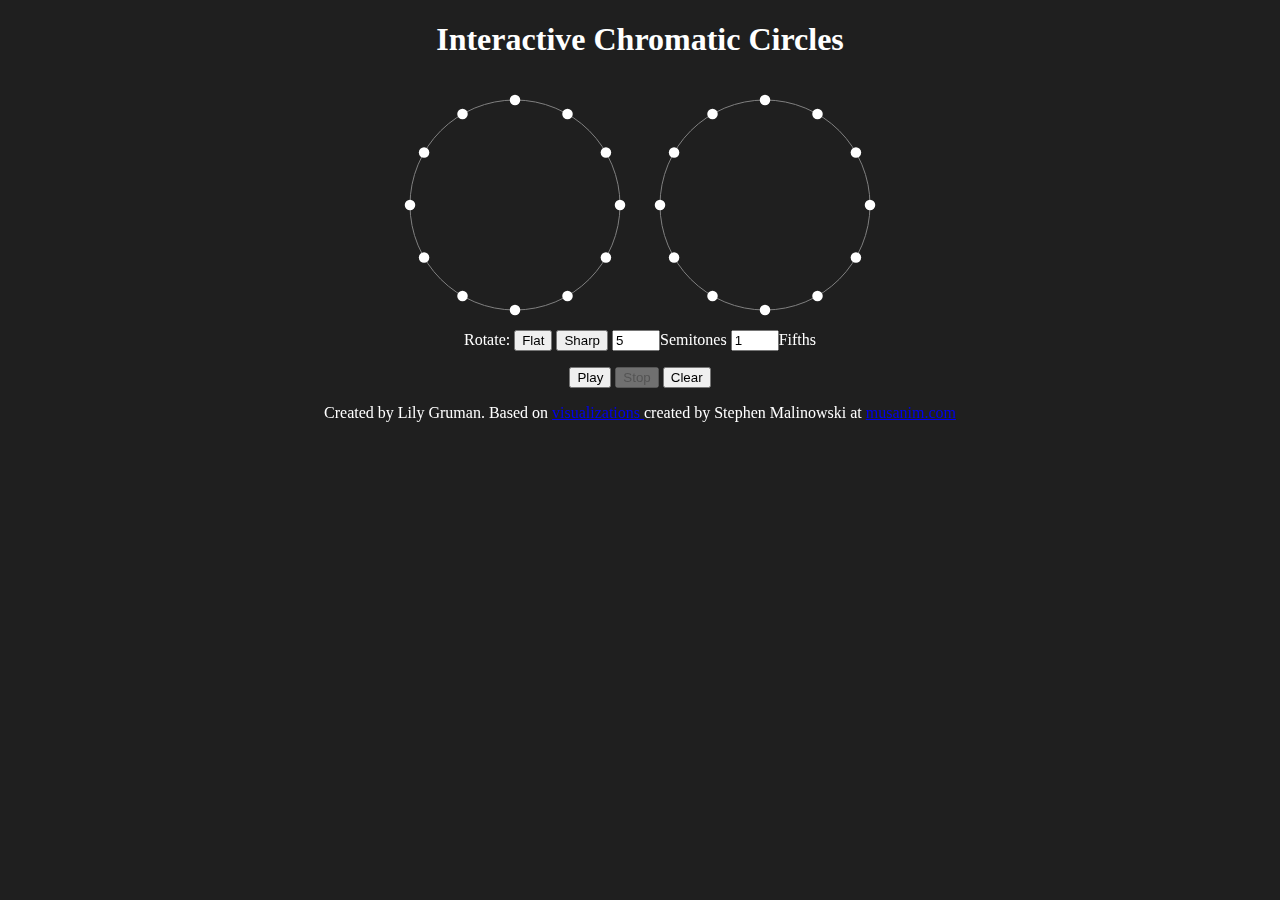
==== cof.html @ 0eb575aa "Expand to show both circles, refactor and encapsulate pitches and verticalities," ====
<!DOCTYPE html>
<html>
    <head>
        <meta charset="utf-8">
        <link rel="stylesheet" type="text/css" href="styles/main.css">
        <title>Interactive Circle of Fifths</title>
    </head>
    <body>
        <h1>Interactive Chromatic Circles</h1>
        <p>
            <canvas id="circles" width="500" height="250"></canvas>
            Rotate:
            <button type="button" id="flat">Flat</button>
            <button type="button" id="sharp">Sharp</button>
            <input type="number" id="numSemis" min="1" max="6" size="1" value="5">Semitones</input>
            <input type="number" id="numFifths" min="1" max="6" size="1" value="1">Fifths</input>
        </p>
        <p>
            <button type="button" id="play">Play</button>
            <button type="button" id="stop">Stop</button>
            <button type="button" id="clear">Clear</button>
        </p>
        <script src="scripts/circles.js"></script>
        <p>
            Created by Lily Gruman.
            Based on
            <a href="http://www.musanim.com/mam/dyad.htm">
                visualizations
            </a>
            created by Stephen Malinowski at
            <a href="http://www.musanim.com/all/">
                musanim.com
            </a>
        </p>
    </body>
</html>
---- styles/main.css ----
html {
    color: white;
    background-color: #1f1f1f;
}

h1, h4, p {
    text-align: center
}

a:link {
    color: "#8080FF";
}

a:visited {
    color: "#A040A0";
}

canvas {
    padding: 0;
    margin: auto;
    display: block;
}

button {
    display: inline-block;
}
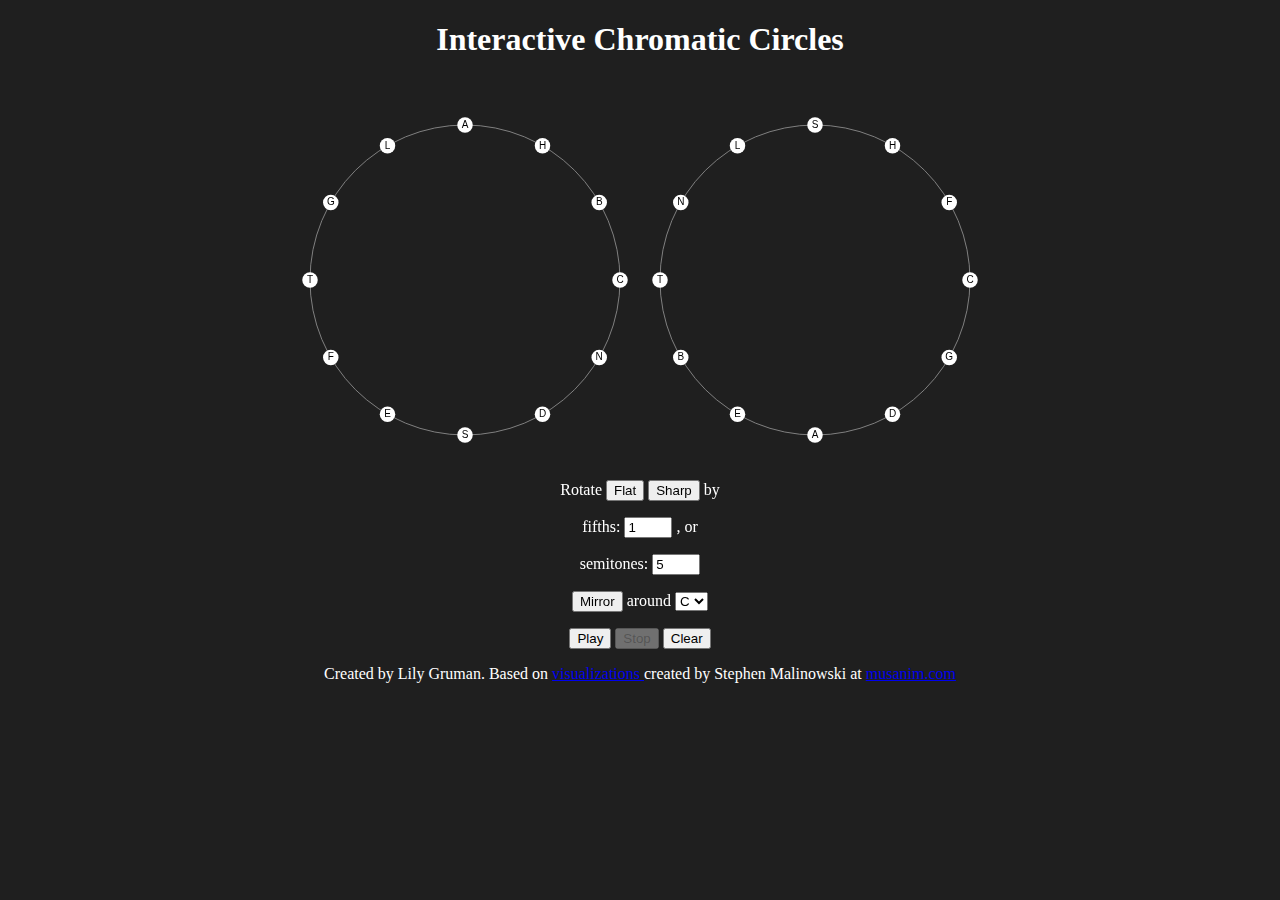
==== commit 8d462ff9: "Reformat buttons, add mirror interface" ====
--- a/cof.html
+++ b/cof.html
@@ -3,17 +3,43 @@
     <head>
         <meta charset="utf-8">
         <link rel="stylesheet" type="text/css" href="styles/main.css">
-        <title>Interactive Circle of Fifths</title>
+        <title>Interactive Chromatic Circles</title>
     </head>
     <body>
         <h1>Interactive Chromatic Circles</h1>
         <p>
-            <canvas id="circles" width="500" height="250"></canvas>
-            Rotate:
+            <canvas id="circles" width="700" height="400"></canvas>
+            Rotate
             <button type="button" id="flat">Flat</button>
             <button type="button" id="sharp">Sharp</button>
-            <input type="number" id="numSemis" min="1" max="6" size="1" value="5">Semitones</input>
-            <input type="number" id="numFifths" min="1" max="6" size="1" value="1">Fifths</input>
+            by
+        </p>
+        <p>
+            fifths:
+            <input type="number" id="numFifths" min="1" max="6" size="1" value="1"></input>
+            , or
+        </p>
+        <p>
+            semitones:
+            <input type="number" id="numSemis" min="1" max="6" size="1" value="5"></input>
+        </p>
+        <p>
+            <button type="button" id="mirror">Mirror</button>
+            around
+            <select id="mirror-center">
+                <option value="c">C</option>
+                <option value="n">N</option>
+                <option value="d">D</option>
+                <option value="s">S</option>
+                <option value="e">E</option>
+                <option value="f">F</option>
+                <option value="t">T</option>
+                <option value="g">G</option>
+                <option value="l">L</option>
+                <option value="a">A</option>
+                <option value="h">H</option>
+                <option value="b">B</option>
+            </select>
         </p>
         <p>
             <button type="button" id="play">Play</button>
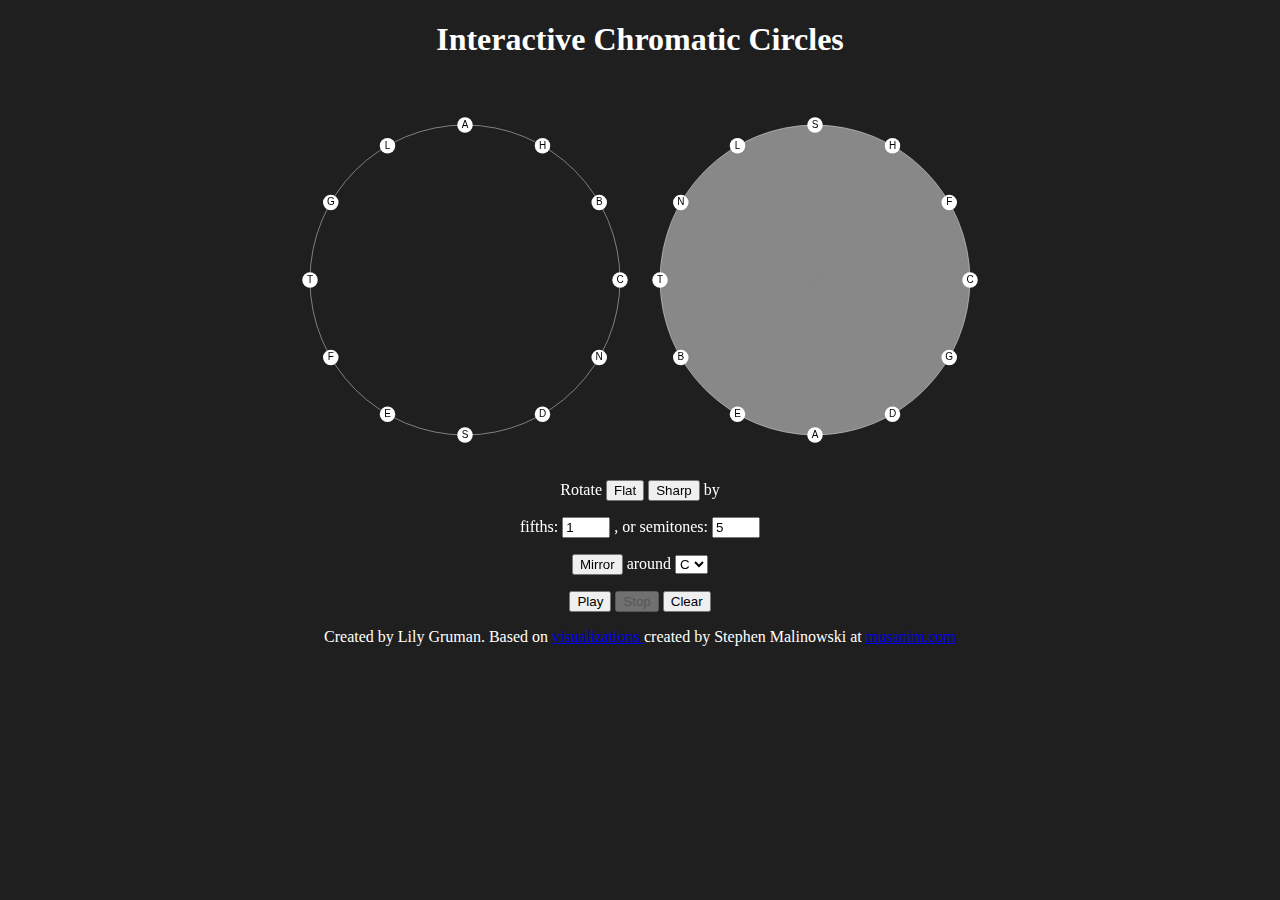
==== commit 3b682c21: "Add diatonic highlighting" ====
--- a/cof.html
+++ b/cof.html
@@ -17,10 +17,7 @@
         <p>
             fifths:
             <input type="number" id="numFifths" min="1" max="6" size="1" value="1"></input>
-            , or
-        </p>
-        <p>
-            semitones:
+            , or semitones:
             <input type="number" id="numSemis" min="1" max="6" size="1" value="5"></input>
         </p>
         <p>
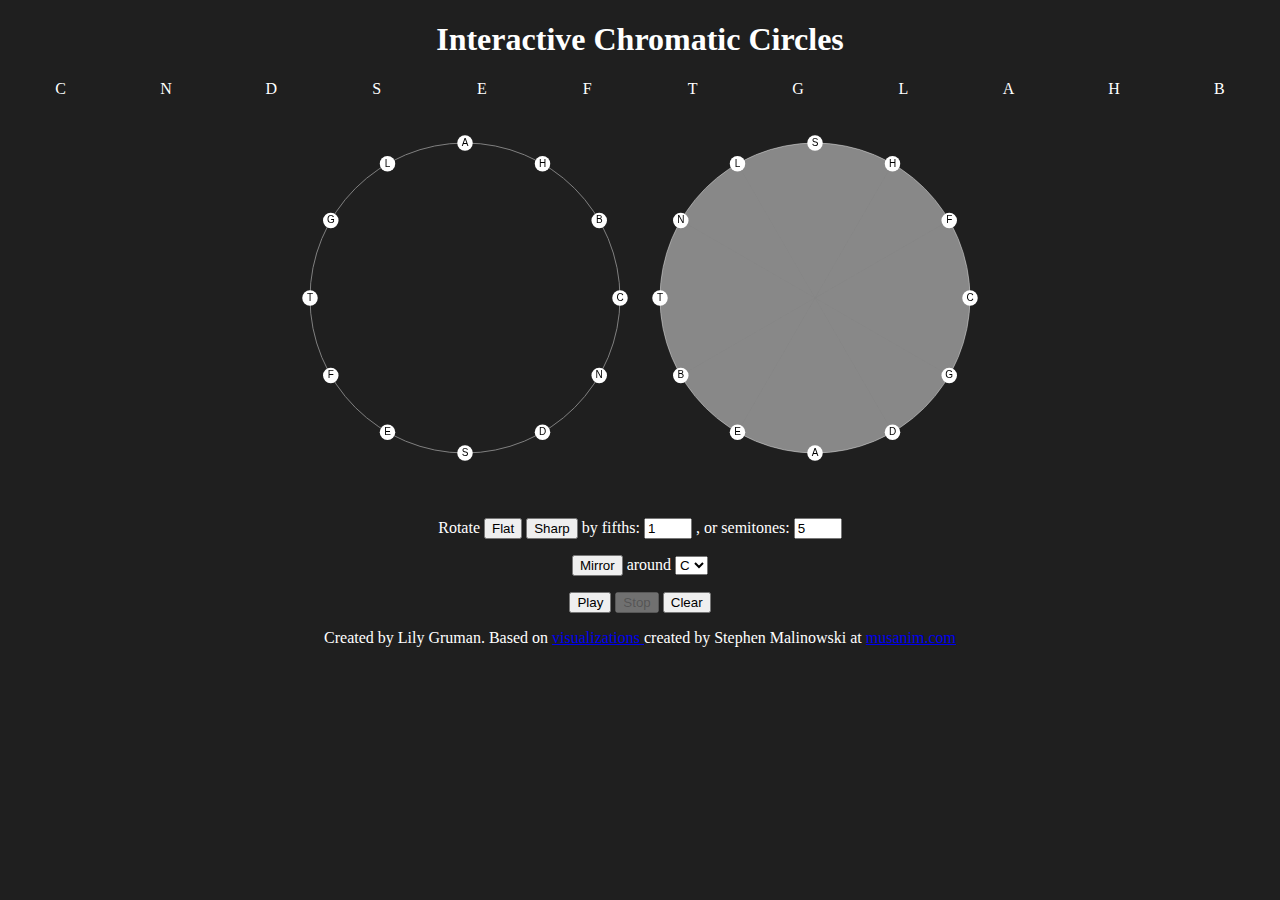
==== commit 4f7ec007: "Create buttons to suggest and apply chord changes" ====
--- a/cof.html
+++ b/cof.html
@@ -7,15 +7,15 @@
     </head>
     <body>
         <h1>Interactive Chromatic Circles</h1>
+        <div id="buttons"></div>
+        <div id="canvasdiv">
+            <canvas id="circles" width="700" height="400"></canvas>
+        </div>
         <p>
-            <canvas id="circles" width="700" height="400"></canvas>
             Rotate
             <button type="button" id="flat">Flat</button>
             <button type="button" id="sharp">Sharp</button>
-            by
-        </p>
-        <p>
-            fifths:
+            by fifths:
             <input type="number" id="numFifths" min="1" max="6" size="1" value="1"></input>
             , or semitones:
             <input type="number" id="numSemis" min="1" max="6" size="1" value="5"></input>
@@ -44,7 +44,7 @@
             <button type="button" id="clear">Clear</button>
         </p>
         <script src="scripts/circles.js"></script>
-        <p>
+        <p id="ack">
             Created by Lily Gruman.
             Based on
             <a href="http://www.musanim.com/mam/dyad.htm">
--- a/styles/main.css
+++ b/styles/main.css
@@ -4,7 +4,7 @@
 }
 
 h1, h4, p {
-    text-align: center
+    text-align: center;
 }
 
 a:link {
@@ -15,12 +15,23 @@
     color: "#A040A0";
 }
 
-canvas {
+#canvasdiv  {
+    text-align: center;
     padding: 0;
-    margin: auto;
     display: block;
 }
 
-button {
-    display: inline-block;
+#buttons {
+    overflow: auto;
 }
+
+#buttons > div {
+    float: left;
+    text-align: center;
+    height: 20%;
+}
+
+#ack > p {
+    position: fixed;
+    bottom: 0;
+}
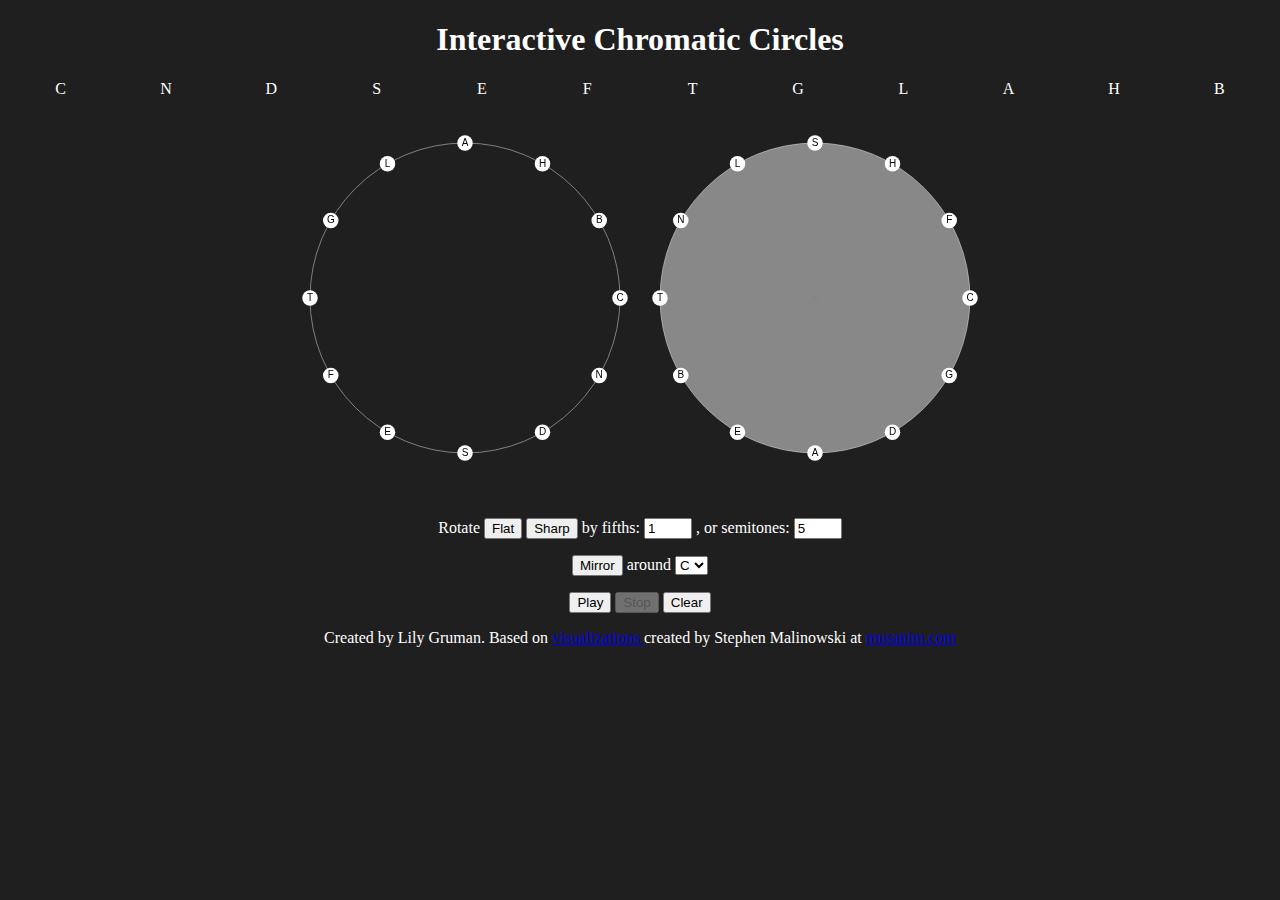
==== commit ae02770a: "Generate mirror center options dynamically" ====
--- a/cof.html
+++ b/cof.html
@@ -23,20 +23,7 @@
         <p>
             <button type="button" id="mirror">Mirror</button>
             around
-            <select id="mirror-center">
-                <option value="c">C</option>
-                <option value="n">N</option>
-                <option value="d">D</option>
-                <option value="s">S</option>
-                <option value="e">E</option>
-                <option value="f">F</option>
-                <option value="t">T</option>
-                <option value="g">G</option>
-                <option value="l">L</option>
-                <option value="a">A</option>
-                <option value="h">H</option>
-                <option value="b">B</option>
-            </select>
+            <select id="mirror-center"></select>
         </p>
         <p>
             <button type="button" id="play">Play</button>
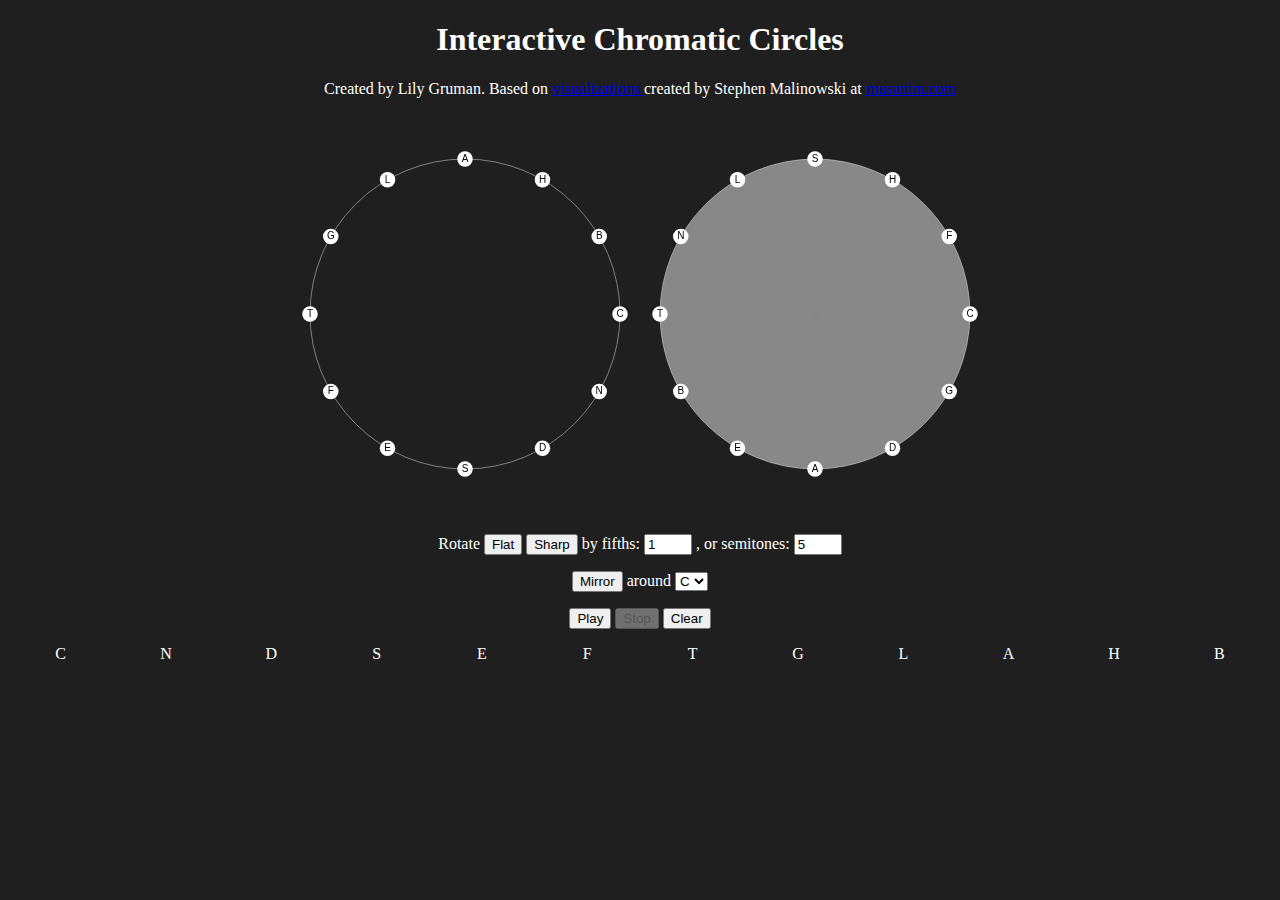
==== commit 5a5071a7: "Move progression buttons to bottom" ====
--- a/cof.html
+++ b/cof.html
@@ -7,7 +7,17 @@
     </head>
     <body>
         <h1>Interactive Chromatic Circles</h1>
-        <div id="buttons"></div>
+        <p id="ack">
+            Created by Lily Gruman.
+            Based on
+            <a href="http://www.musanim.com/mam/dyad.htm">
+                visualizations
+            </a>
+            created by Stephen Malinowski at
+            <a href="http://www.musanim.com/all/">
+                musanim.com
+            </a>
+        </p>
         <div id="canvasdiv">
             <canvas id="circles" width="700" height="400"></canvas>
         </div>
@@ -30,17 +40,8 @@
             <button type="button" id="stop">Stop</button>
             <button type="button" id="clear">Clear</button>
         </p>
+        </p>
+        <div id="buttons"></div>
         <script src="scripts/circles.js"></script>
-        <p id="ack">
-            Created by Lily Gruman.
-            Based on
-            <a href="http://www.musanim.com/mam/dyad.htm">
-                visualizations
-            </a>
-            created by Stephen Malinowski at
-            <a href="http://www.musanim.com/all/">
-                musanim.com
-            </a>
-        </p>
     </body>
 </html>
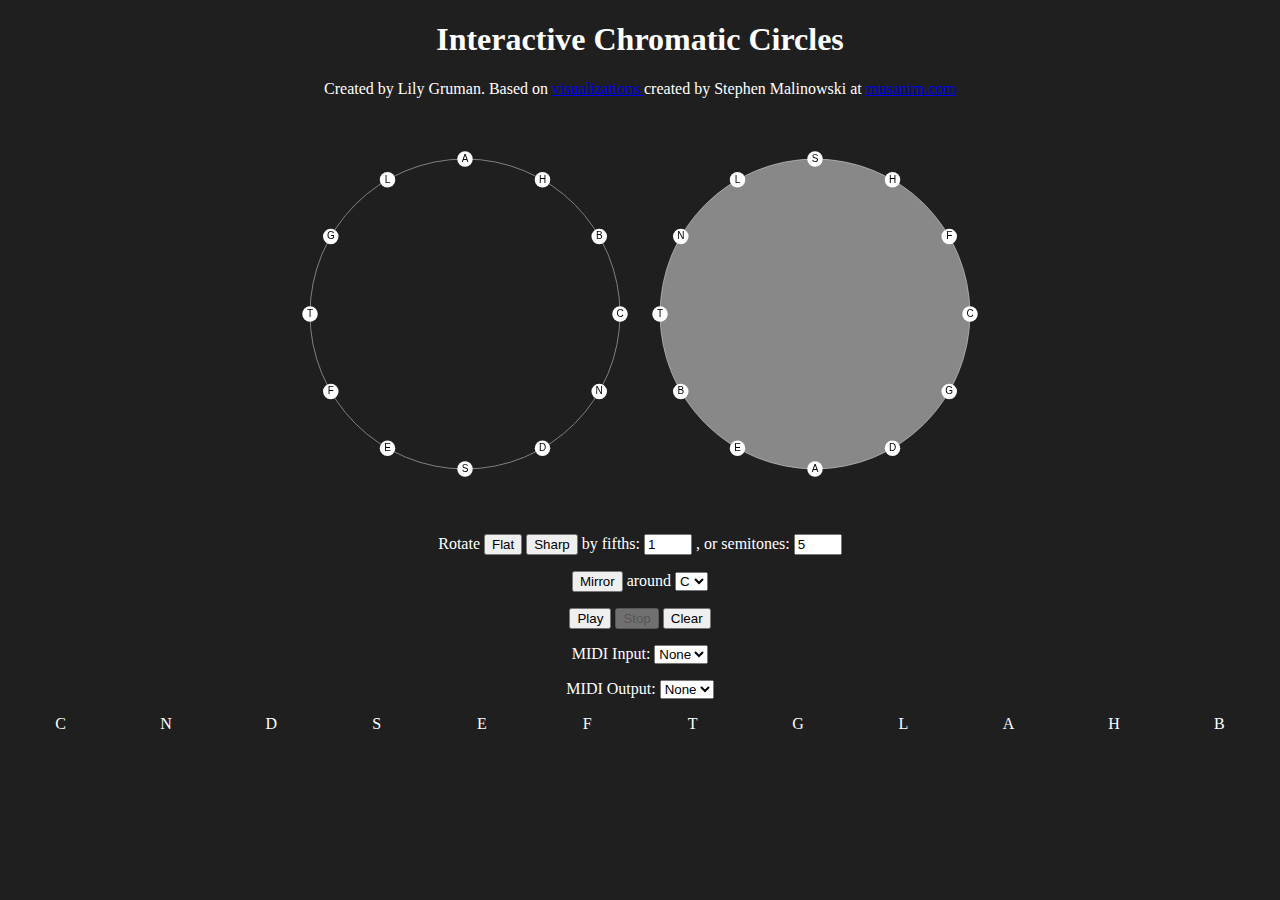
==== commit 93911aee: "Add Web MIDI API support" ====
--- a/cof.html
+++ b/cof.html
@@ -40,6 +40,17 @@
             <button type="button" id="stop">Stop</button>
             <button type="button" id="clear">Clear</button>
         </p>
+        <p>
+            MIDI Input:
+            <select id="midiInSelect">
+                <option value="None">None</option>
+            </select>
+        </p>
+        <p>
+            MIDI Output:
+            <select id="midiOutSelect">
+                <option value="None">None</option>
+            </select>
         </p>
         <div id="buttons"></div>
         <script src="scripts/circles.js"></script>
